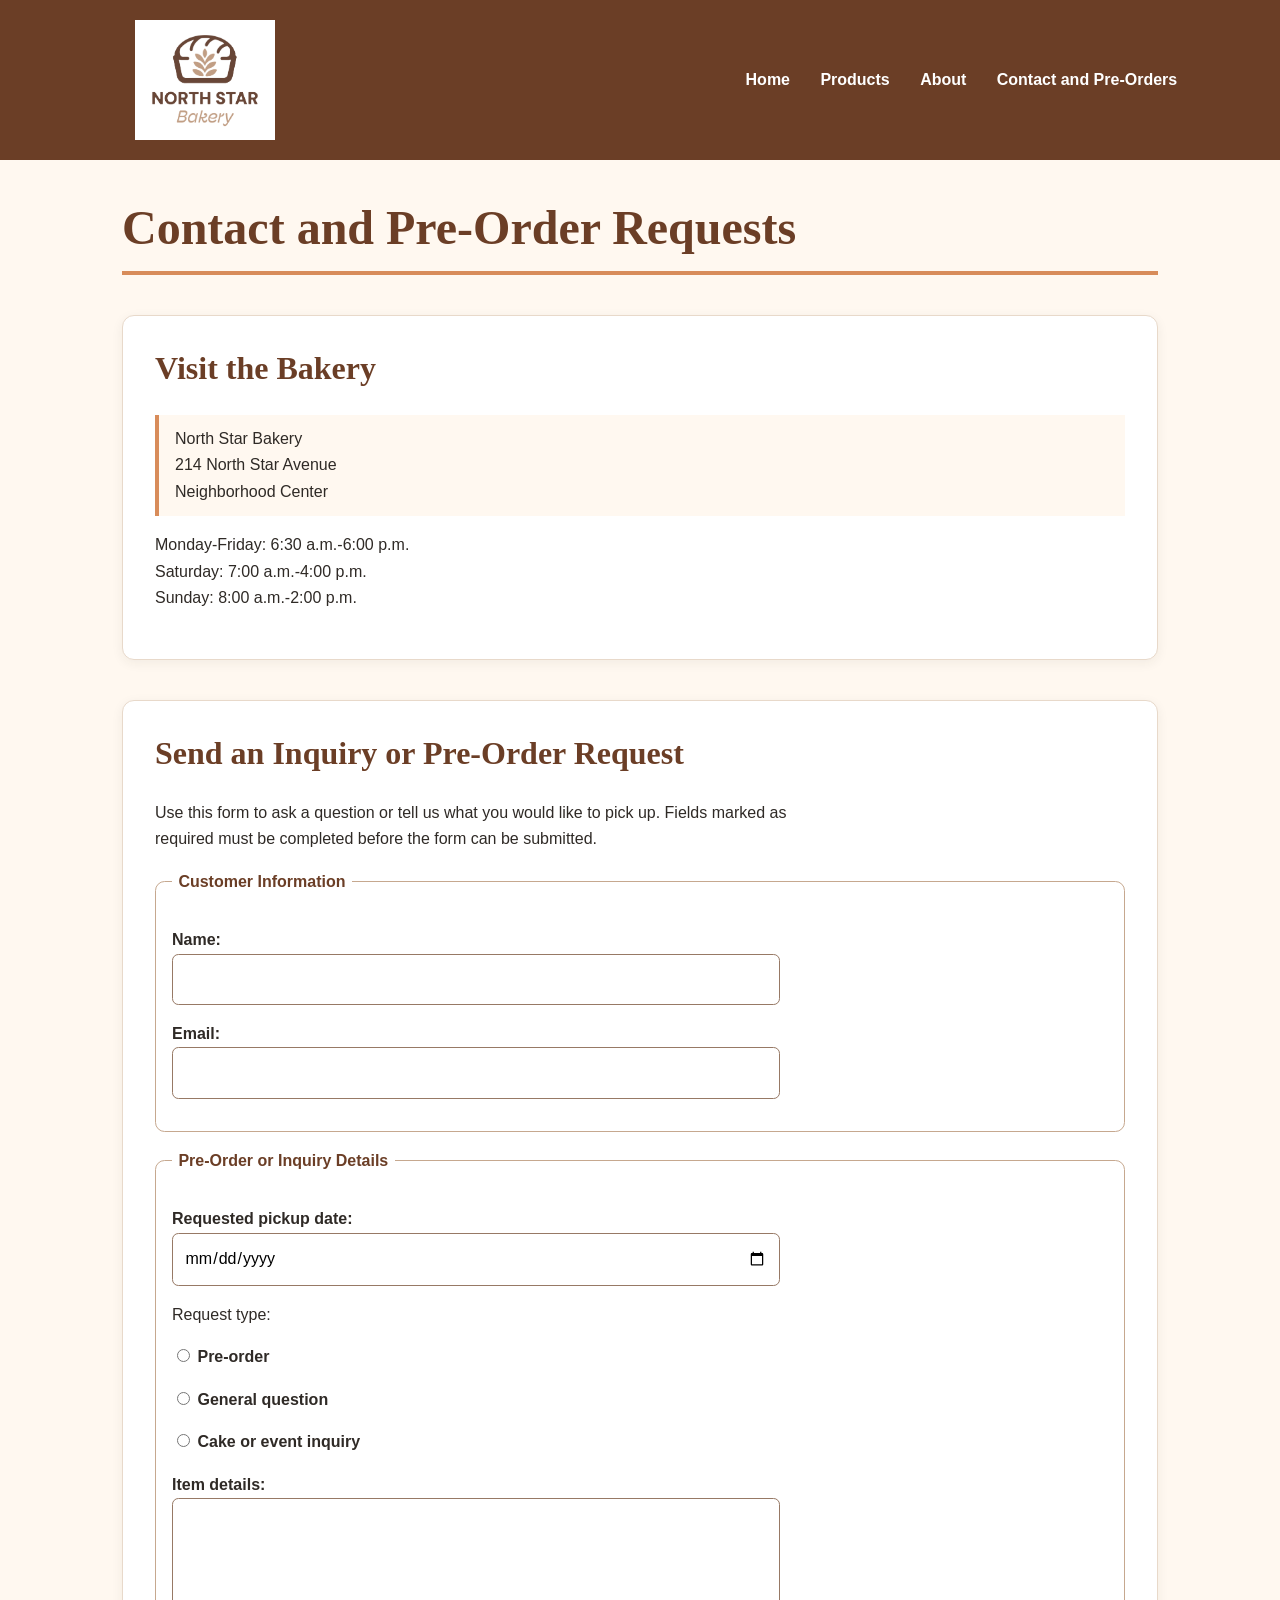
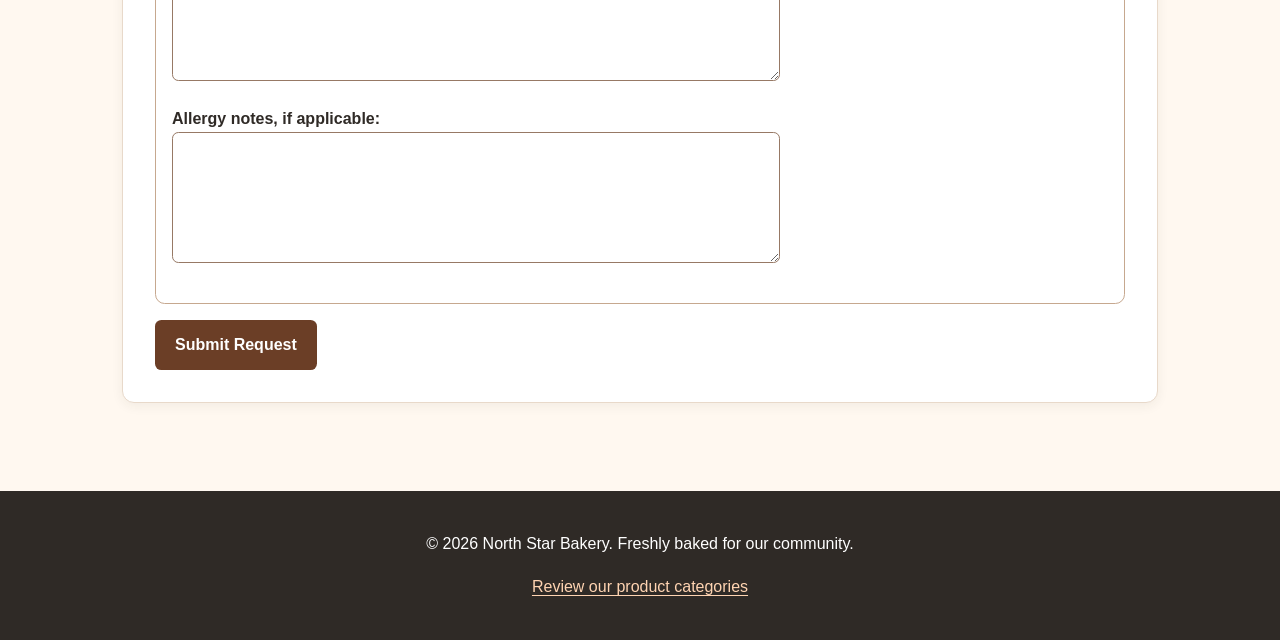
==== contact.html @ 1f358ec4 "Add files via upload" ====
<!DOCTYPE html>
<html lang="en">
<head>
    <meta charset="UTF-8">
    <meta name="viewport" content="width=device-width, initial-scale=1.0">
    <title>North Star Bakery | Contact and Pre-Orders</title>
    <link rel="stylesheet" href="style.css">
</head>
<body>
    <header>
        <a href="index.html">
            <img src="images/bakery-logo_c.png"
                 alt="North Star Bakery logo with a loaf of bread and wheat stalk"
                 width="240">
        </a>
        <nav aria-label="Primary navigation">
            <ul>
                <li><a href="index.html">Home</a></li>
                <li><a href="products.html">Products</a></li>
                <li><a href="about.html">About</a></li>
                <li><a href="contact.html">Contact and Pre-Orders</a></li>
            </ul>
        </nav>
    </header>

    <main class="page-content">
        <h1>Contact and Pre-Order Requests</h1>

        <section aria-labelledby="location-heading">
            <h2 id="location-heading">Visit the Bakery</h2>
            <address>
                North Star Bakery<br>
                214 North Star Avenue<br>
                Neighborhood Center
            </address>
            <p>
                Monday-Friday: 6:30 a.m.-6:00 p.m.<br>
                Saturday: 7:00 a.m.-4:00 p.m.<br>
                Sunday: 8:00 a.m.-2:00 p.m.
            </p>
        </section>

        <section aria-labelledby="form-heading">
            <h2 id="form-heading">Send an Inquiry or Pre-Order Request</h2>
            <p>
                Use this form to ask a question or tell us what you would like to pick up.
                Fields marked as required must be completed before the form can be submitted.
            </p>

            <form action="#" method="post">
                <fieldset>
                    <legend>Customer Information</legend>

                    <p>
                        <label for="name">Name:</label><br>
                        <input type="text" id="name" name="name"
                               autocomplete="name" required>
                    </p>

                    <p>
                        <label for="email">Email:</label><br>
                        <input type="email" id="email" name="email"
                               autocomplete="email" required>
                    </p>
                </fieldset>

                <fieldset>
                    <legend>Pre-Order or Inquiry Details</legend>

                    <p>
                        <label for="pickup-date">Requested pickup date:</label><br>
                        <input type="date" id="pickup-date" name="pickup-date" required>
                    </p>

                    <p>Request type:</p>
                    <p>
                        <input type="radio" id="preorder" name="request-type"
                               value="preorder" required>
                        <label for="preorder">Pre-order</label>
                    </p>
                    <p>
                        <input type="radio" id="question" name="request-type"
                               value="general-question">
                        <label for="question">General question</label>
                    </p>
                    <p>
                        <input type="radio" id="cake" name="request-type"
                               value="cake-inquiry">
                        <label for="cake">Cake or event inquiry</label>
                    </p>

                    <p>
                        <label for="item-details">Item details:</label><br>
                        <textarea id="item-details" name="item-details" rows="6" cols="45"
                                  minlength="5" required></textarea>
                    </p>

                    <p>
                        <label for="allergy-notes">Allergy notes, if applicable:</label><br>
                        <textarea id="allergy-notes" name="allergy-notes"
                                  rows="4" cols="45"></textarea>
                    </p>
                </fieldset>

                <button type="submit">Submit Request</button>
            </form>
        </section>
    </main>

    <footer>
        <p>&copy; 2026 North Star Bakery. Freshly baked for our community.</p>
        <p><a href="products.html">Review our product categories</a></p>
    </footer>
</body>
</html>
---- style.css ----
/* North Star Bakery — mobile-first design system
   Colors: cream, brown, peach, charcoal | Fonts: Georgia and Arial */
:root { --cream:#FFF8F0; --brown:#6B3E26; --peach:#D88C5A; --charcoal:#2F2A26; }
* { box-sizing:border-box; }
html { scroll-behavior:smooth; }
body { margin:0; background:var(--cream); color:var(--charcoal); font:1rem/1.65 Arial, Helvetica, sans-serif; }
h1,h2,h3 { font-family:Georgia, 'Times New Roman', serif; line-height:1.25; color:var(--brown); }
h1 {font-size:clamp(2rem,5vw,3rem);} h2{font-size:clamp(1.45rem,3vw,2rem);} h3{font-size:1.25rem;}
a { color:var(--brown); text-underline-offset:.2em; } a:hover {color:#943d16;} a:focus-visible,button:focus-visible,input:focus-visible,textarea:focus-visible {outline:3px solid var(--peach);outline-offset:3px;}
header { background:var(--brown); padding:1.25rem max(1rem,calc((100vw - 1100px)/2)); display:flex; flex-direction:column; gap:1rem; align-items:center; }
header img { display:block; width:min(230px,70vw); height:auto; max-height:120px; object-fit:contain; }
nav { width:100%; }
nav ul { list-style:none; display:flex; flex-wrap:wrap; gap:.5rem; justify-content:center; margin:0; padding:0; }
nav a { display:block; padding:.5rem .8rem; border-radius:.45rem; color:white; text-decoration:none; font-weight:bold; }
nav a:hover,nav a:focus-visible {background:var(--peach); color:var(--charcoal);}
.page-content {max-width:1100px; margin:auto; padding:1.5rem 1rem 3rem;}
main > h1 {margin:0 0 1.5rem; padding-bottom:.8rem; border-bottom:4px solid var(--peach);}
section {background:white; border:1px solid #e8d9ca; border-radius:12px; padding:1.2rem; margin:1rem 0 1.5rem; box-shadow:0 3px 12px #2f2a2610;}
section h2:first-child{margin-top:0;} section p {max-width:72ch;}
img,video {max-width:100%; height:auto;} picture img, section > img, figure img {display:block; border-radius:8px; max-width:100%;}
figure {margin:1rem 0; } figcaption {font-size:.95rem; color:var(--brown); font-style:italic; margin-top:.5rem;}
address {font-style:normal; padding:.7rem 1rem; background:var(--cream); border-left:4px solid var(--peach);}
fieldset {border:1px solid #c6a88f; border-radius:.6rem; padding:1rem; margin:1rem 0; min-width:0;}
legend {font-weight:bold; color:var(--brown); padding:0 .4rem;}
label {font-weight:600;} input:not([type='radio']), textarea,select {width:100%; max-width:38rem; padding:.72rem; border:1px solid #977965; border-radius:.4rem; background:#fff; font:inherit;}
input[type='radio'] {accent-color:var(--brown);} button,input[type='submit'] {background:var(--brown);color:white;border:0;border-radius:.4rem;padding:.75rem 1.25rem;font:inherit;font-weight:bold;cursor:pointer;}
button:hover,input[type='submit']:hover {background:#84462b;}
footer {padding:1.5rem max(1rem,calc((100vw - 1100px)/2)); background:var(--charcoal); color:white;text-align:center;} footer a {color:#ffd4b2;}
@media (min-width:760px) {
 header {flex-direction:row;justify-content:space-between;} nav {width:auto;}
 nav ul {justify-content:flex-end;gap:.3rem;}
 .page-content {padding:2.4rem 2rem 4rem;}
 section {padding:2rem;}
 main {display:flex;flex-wrap:wrap;gap:0 1.6rem;align-items:flex-start;}
 main > h1 {flex-basis:100%;}
 main > section {flex:1 1 calc(50% - 1.6rem);min-width:290px;}
 section:has(form), section:has(video) {flex-basis:100%;}
}
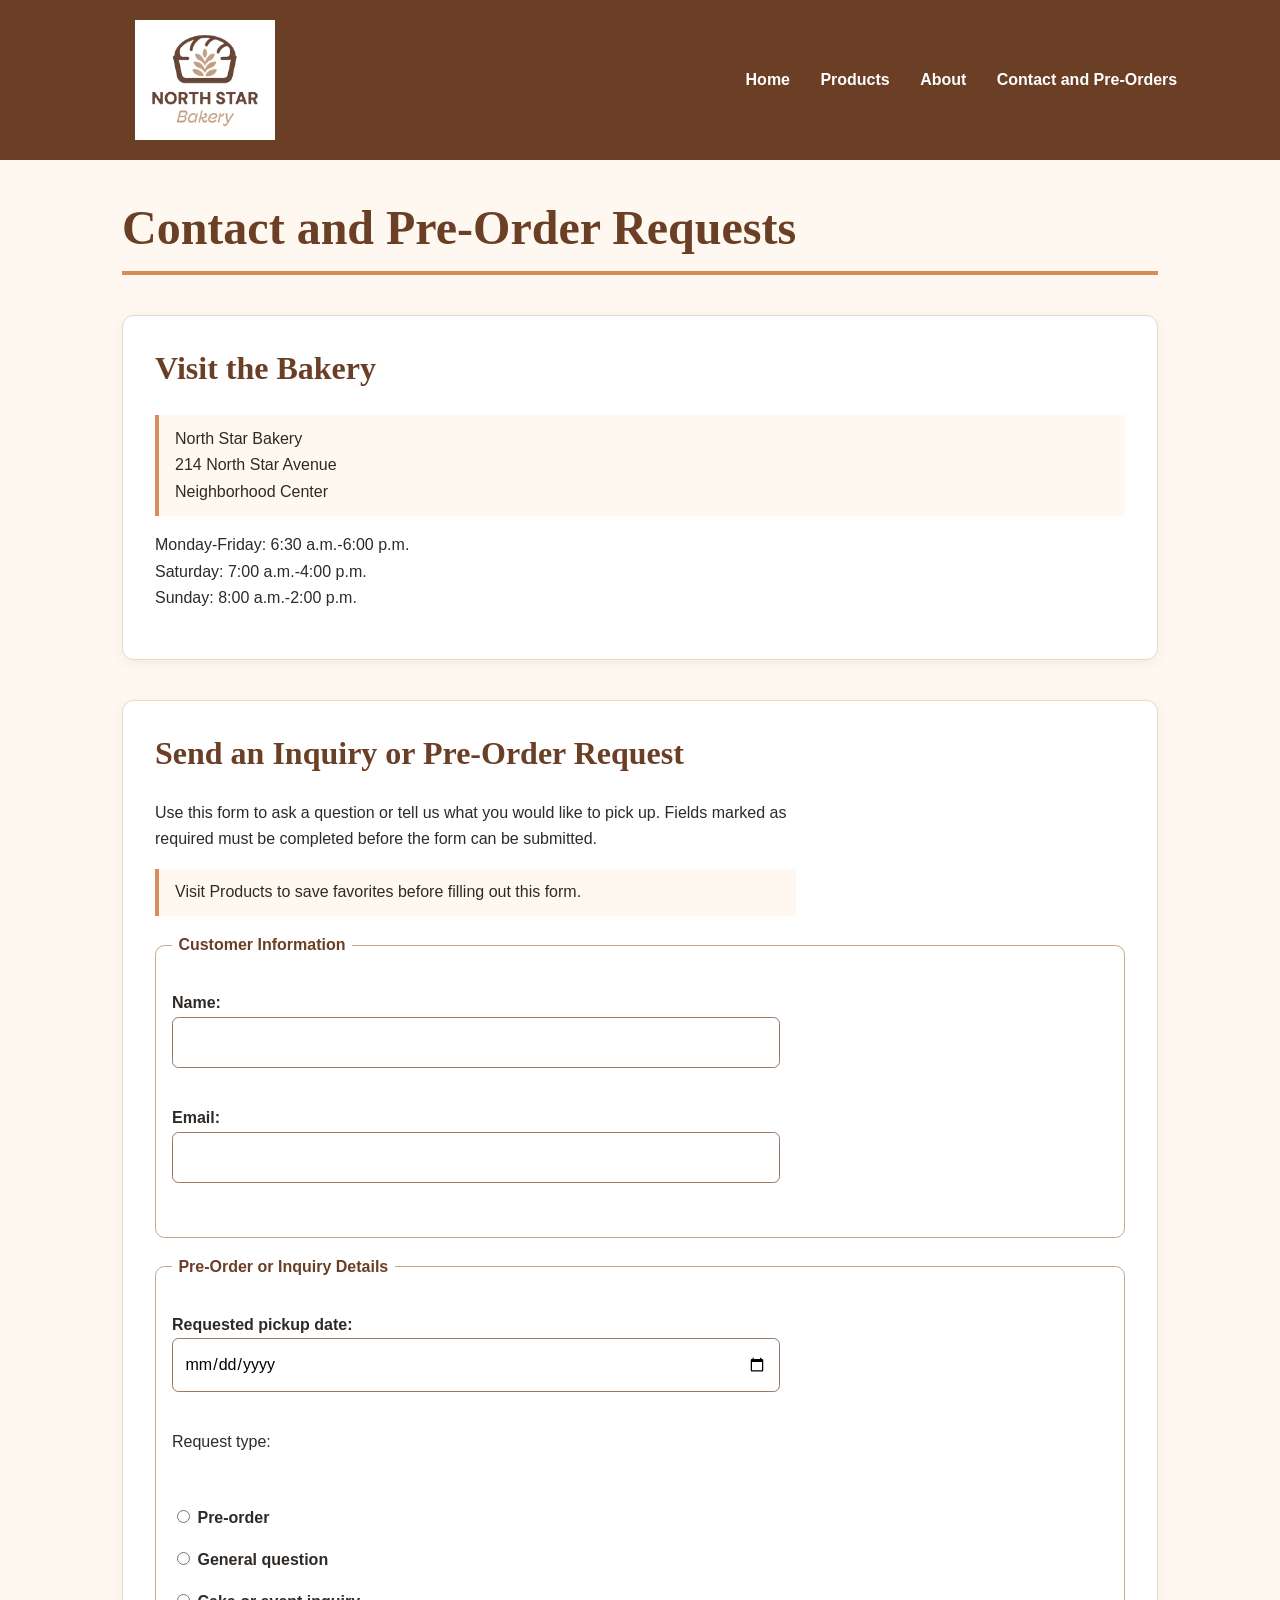
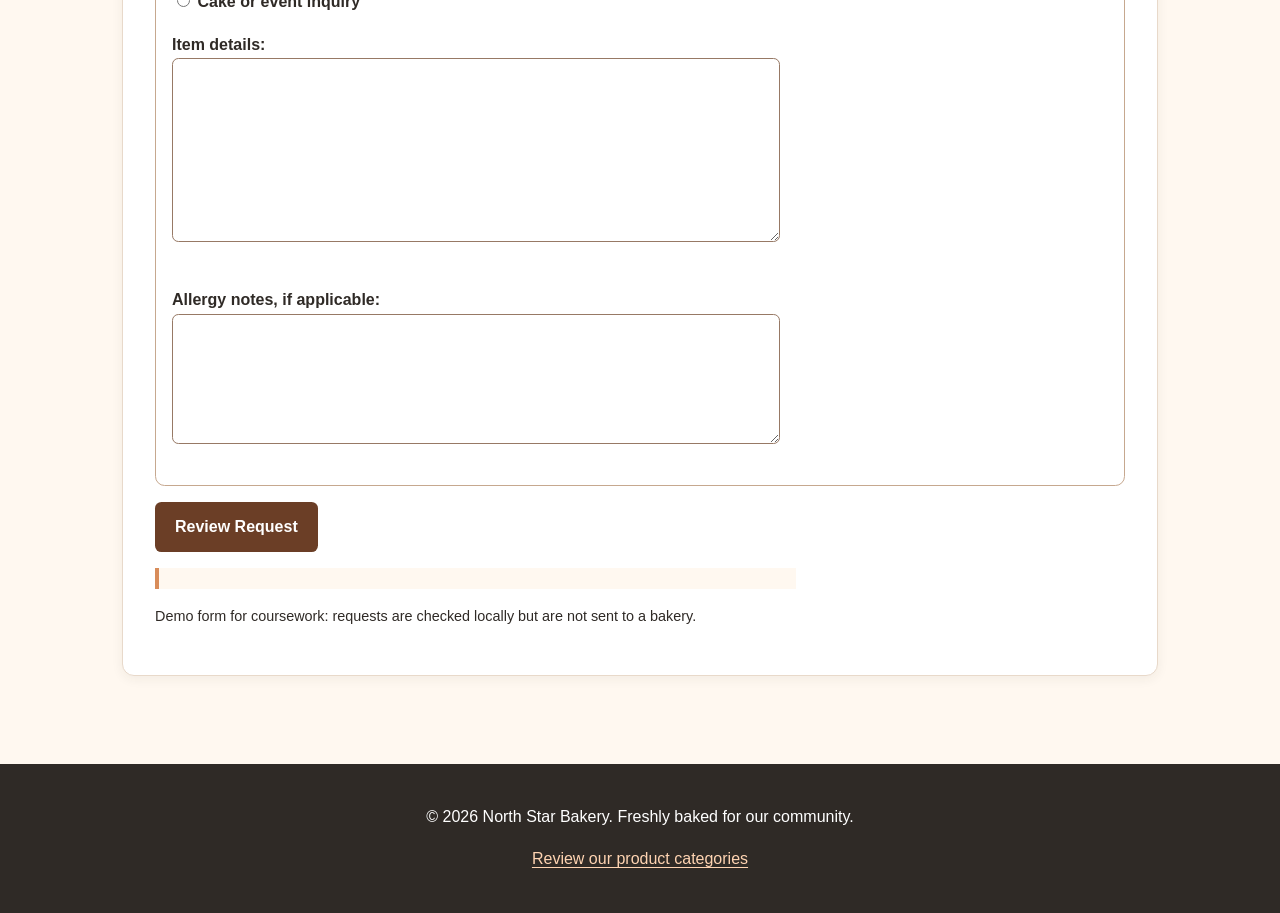
==== commit 3546fbf0: "Add files via upload" ====
--- a/contact.html
+++ b/contact.html
@@ -47,20 +47,23 @@
                 Fields marked as required must be completed before the form can be submitted.
             </p>
 
-            <form action="#" method="post">
+            <p id="saved-favorites" class="status-message" role="status"></p>
+            <form id="inquiry-form" action="#" method="post" novalidate>
                 <fieldset>
                     <legend>Customer Information</legend>
 
                     <p>
                         <label for="name">Name:</label><br>
                         <input type="text" id="name" name="name"
-                               autocomplete="name" required>
+                               autocomplete="name" required aria-describedby="name-error">
+                        <span class="field-error" id="name-error" aria-live="polite"></span>
                     </p>
 
                     <p>
                         <label for="email">Email:</label><br>
                         <input type="email" id="email" name="email"
-                               autocomplete="email" required>
+                               autocomplete="email" required aria-describedby="email-error">
+                        <span class="field-error" id="email-error" aria-live="polite"></span>
                     </p>
                 </fieldset>
 
@@ -69,10 +72,12 @@
 
                     <p>
                         <label for="pickup-date">Requested pickup date:</label><br>
-                        <input type="date" id="pickup-date" name="pickup-date" required>
+                        <input type="date" id="pickup-date" name="pickup-date" required aria-describedby="pickup-date-error">
+                        <span class="field-error" id="pickup-date-error" aria-live="polite"></span>
                     </p>
 
                     <p>Request type:</p>
+                    <span class="field-error" id="request-type-error" aria-live="polite"></span>
                     <p>
                         <input type="radio" id="preorder" name="request-type"
                                value="preorder" required>
@@ -92,7 +97,8 @@
                     <p>
                         <label for="item-details">Item details:</label><br>
                         <textarea id="item-details" name="item-details" rows="6" cols="45"
-                                  minlength="5" required></textarea>
+                                  minlength="5" required aria-describedby="item-details-error"></textarea>
+                        <span class="field-error" id="item-details-error" aria-live="polite"></span>
                     </p>
 
                     <p>
@@ -102,7 +108,9 @@
                     </p>
                 </fieldset>
 
-                <button type="submit">Submit Request</button>
+                <button type="submit">Review Request</button>
+                <p id="form-status" class="status-message" role="status" aria-live="polite"></p>
+                <p class="form-note">Demo form for coursework: requests are checked locally but are not sent to a bakery.</p>
             </form>
         </section>
     </main>
@@ -111,5 +119,6 @@
         <p>&copy; 2026 North Star Bakery. Freshly baked for our community.</p>
         <p><a href="products.html">Review our product categories</a></p>
     </footer>
+    <script src="app.js" defer></script>
 </body>
 </html>
--- a/style.css
+++ b/style.css
@@ -36,3 +36,16 @@
  main > section {flex:1 1 calc(50% - 1.6rem);min-width:290px;}
  section:has(form), section:has(video) {flex-basis:100%;}
 }
+
+
+/* Touchstone 4: product favorites, status and inline validation */
+.favorite-section {flex-basis:100%;}
+.favorite-grid {display:flex;flex-direction:column;gap:1rem;margin-top:1rem;}
+.favorite-card {flex:1;border:1px solid #c6a88f;border-radius:.65rem;background:var(--cream);padding:1.1rem;display:flex;flex-direction:column;align-items:flex-start;gap:.5rem;}
+.favorite-card h3 {margin:0;} .favorite-card p{margin:0 0 .4rem;}
+.favorite-card button[aria-pressed="true"] {background:var(--charcoal);}
+.status-message {border-left:4px solid var(--peach);padding:.65rem 1rem;background:var(--cream);margin:1rem 0;}
+.field-error {display:block;color:#9b251f;font-weight:700;font-size:.9rem;margin-top:.25rem;min-height:1.2em;}
+.field-invalid {border:2px solid #9b251f!important;}
+.form-note {font-size:.9rem;}
+@media(min-width:760px){.favorite-grid{flex-direction:row;}}
